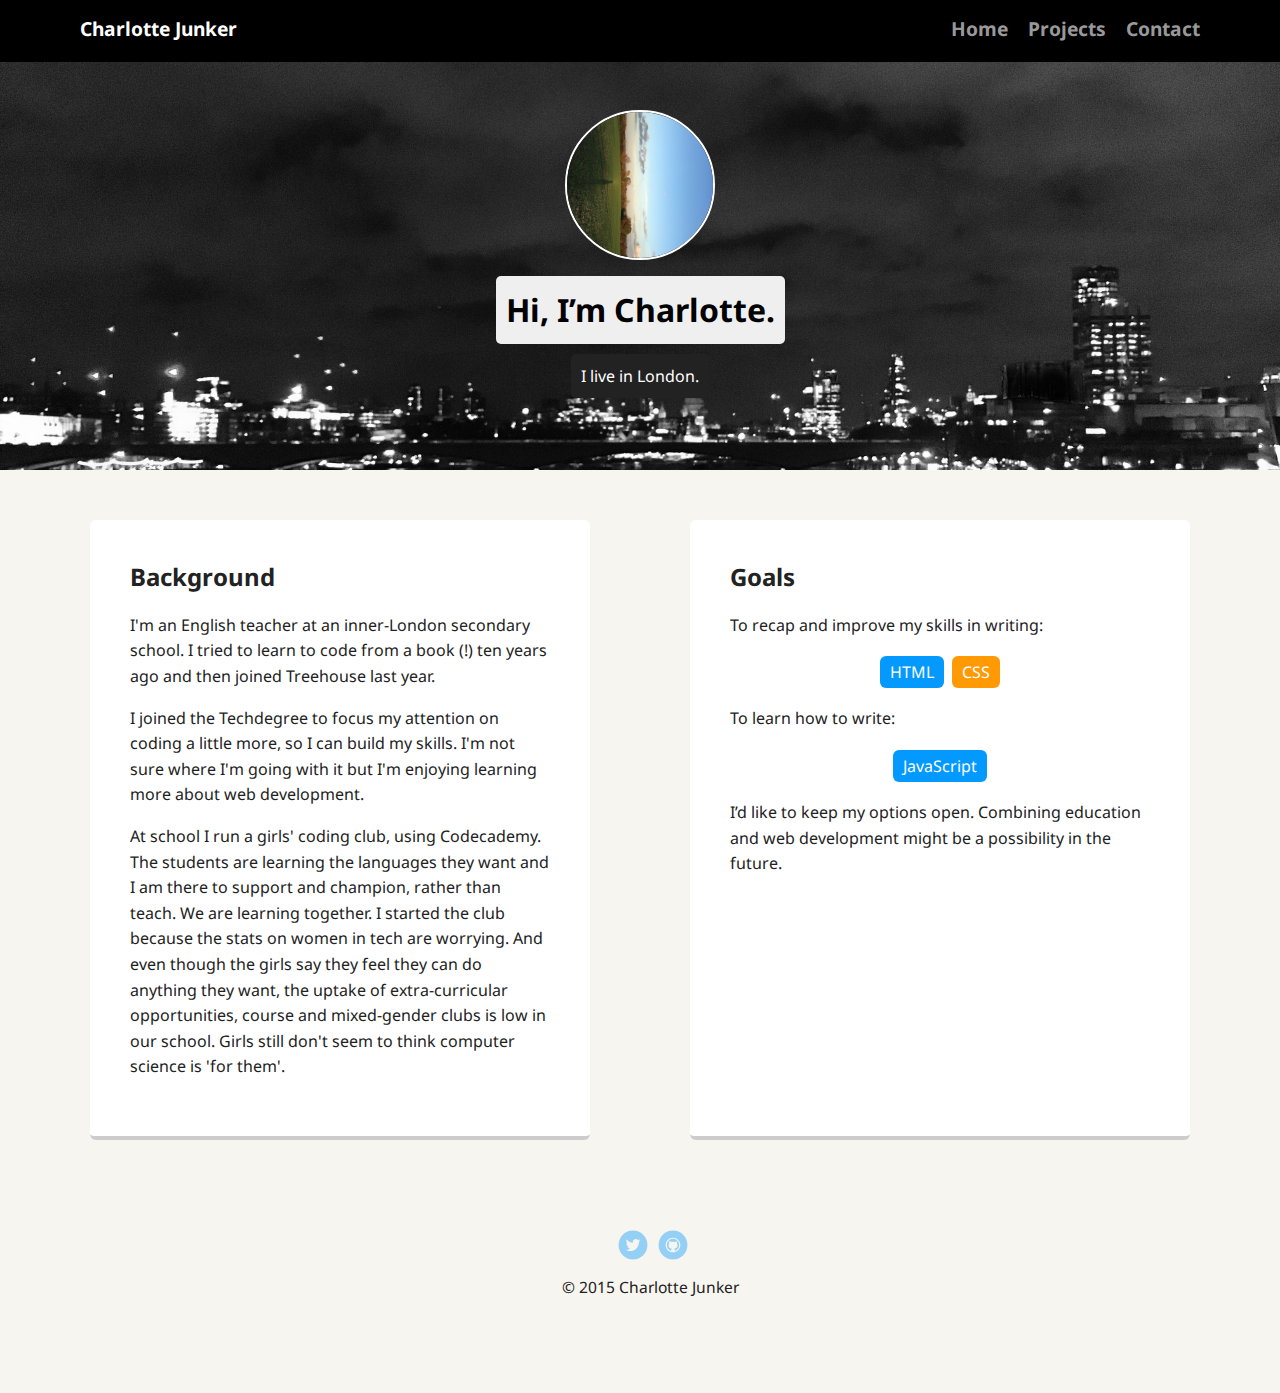
==== index.html @ 4febc87f "adding techdegree_project_1_profile files to be my github page" ====
<!doctype html>
<html lang="en">
  <head>
    <meta charset="utf-8">
    <title>Charlotte Junker | Profile</title>
    <meta name="viewport" content="width=device-width, initial-scale=1.0">
    <link rel="stylesheet" href="css/normalize.css">
    <link rel="stylesheet" href="css/styles.css">
    <link href='https://fonts.googleapis.com/css?family=Noto+Sans:400,700' rel='stylesheet' type='text/css'>
  </head>
  <body>

    <div class="main-nav">
      <ul class="nav">
        <li class="name">Charlotte Junker</li>
        <li><a href="index.html">Home</a></li>
        <li><a href="projects.html">Projects</a></li>
        <li><a href="contact.html">Contact</a></li>
      </ul>
    </div>

    <header>
      <img src="img/shadowprofile.jpg" alt="countryside" class="profile-image">
      <h1 class="tag name">Hi, I’m Charlotte.</h1>
      <p class="tag location">I live in London.</p>
    </header>

    <main class="flex">
      <div class="card">
        <h2>Background</h2>
        <p>I'm an English teacher at an inner-London secondary school. I tried to learn to code from a book (!) ten years ago and then joined Treehouse last year.<p>
        <p>I joined the Techdegree to focus my attention on coding a little more, so I can build my skills. I'm not sure where I'm going with it but I'm enjoying learning more about web development.</p>
        <p>At school I run a girls' coding club, using Codecademy. The students are learning the languages they want and I am there to support and champion, rather than teach. We are learning together. I started the club because the stats on women in tech are worrying. And even though the girls say they feel they can do anything they want, the uptake of extra-curricular opportunities, course and mixed-gender clubs is low in our school. Girls still don't seem to think computer science is 'for them'.</p>
      </div>

      <div class="card">

        <h2>Goals</h2>

        <p>To recap and improve my skills in writing: </p>
        <ul class="skills">
          <li>HTML</li>
          <li>CSS</li>
        </ul>

        <p>To learn how to write:</p>
        <ul class="skills">
          <li>JavaScript</li>
        </ul>

        <p>I’d like to keep my options open. Combining education and web development might be a possibility in the future.</p>
      </div>

    </main>
    <footer>
      <ul>
        <li><a href="http://www.twitter.com/junkonfilm" target="_blank" class="social twitter">Twitter</a></li>
        <li><a href="https://github.com/charlottejunker" target="_blank" class="social github">Github</a></li>
      </ul>
      <p class="copyright">&copy; 2015 Charlotte Junker</p>
    </footer>
  </body>
  </html>
---- css/styles.css ----
/* Global Layout Set-up */
* {
  box-sizing: border-box;
}

body {
  margin: 0;
  padding: 0;
  text-align: center;
  font-family: 'Noto Sans', sans-serif;
  color: #222;
  background: #f7f5f0;
}
/* Link Styles */

a {
  text-decoration: none;
  color: #999;
}
a:hover {
  color: #5ad8f4;
}

/* Section Styles */


.main-nav {
  width: 100%;
  background: black;
  min-height: 30px;
  padding: 10px;
  position: fixed;
  text-align: center;
}
.nav {
  display: flex;
  justify-content: space-around;
  font-size: 0.9em;
  font-weight: 700;
  list-style-type: none;
  margin: 0 auto;
  padding: 0;
}

.nav .name {
    display: block;
    margin-right: auto;
    color: white;
}
.nav li {
  padding: 5px 10px 10px 10px;
}
.nav a {
  transition: all .5s;
}
.nav a:hover {
  color: white
}

header {
  text-align: center;
  background: url('../img/london.jpg') no-repeat top center ;
  background-size: cover;
  overflow: hidden;
  padding-top: 60px;
  font-size: 0.9em;
}
header {
  line-height: 1.5;
}
header .profile-image {
  margin-top: 50px;
  width: 150px;
  height: 150px;
  border-radius: 50%;
  border: 2px solid white;
  transition: all 1s;
}
header .profile-image:hover {
  transform: scale(1.2) rotateY(360deg);
}
.tag {
  background-color: #efefef;
  color: black;
  padding: 10px;
  border-radius: 5px;
  display: table;
  margin: 10px auto;
}
.location {
  background-color: #222;
  color: #fff;
}

.card, .card2 {
  margin: 30px;
  padding: 20px 40px 40px;
  max-width: 90%;
  text-align: left;
  background: #fff;
  border-bottom: 4px solid #ccc;
  border-radius: 6px;
  transition: all .5s;
}
.card:hover, .card2:hover {
  border-color: #ff99ff;
}

ul.skills {
  padding: 0;
  text-align: center;
}

.skills li {
  border-radius: 6px;
  display: inline-block;
  background: #ff9904;
  color: white;
  padding: 5px 10px;
  margin: 2px;
}

.skills li:nth-child(odd) {
  background: #0399ff;
}

footer {
  width: 100%;
  min-height: 30px;
  padding: 20px 0 40px 20px;
  clear: both;
}

footer .copyright {
  top: -8px;
  font-size: .75em;
}

footer ul {
  list-style-type: none;
  margin: 0;
  padding: 0;
}

footer ul li {
  display: inline-block;
}

a.social {
  display: inline-block;
  text-indent: -9999px;
  margin-left: 5px;
  width: 30px;
  height: 30px;
  background-size: 30px 30px;
  opacity: .4;
  transition: all .5s;
}
a.twitter {
  background-image: url('../img/twitter.svg');
}

a.github {
  background-image: url('../img/github.svg');
}
a.social:hover {
  opacity: 1;
}
.clearfix {
  clear: both;
}


/* Projects page */

#gallery {
  width: 100%;
  margin: 0;
  padding: 0;
}

#gallery img {
  max-width: 100%;
}

#gallery li {
  list-style: none;
  float: left;
  width: 90%;
  margin: 5%;
  background-color: #f7f5f0;
  font-size: 0.9em;
}

#gallery li p {
  margin: 0;
  padding: 5%;
}

.flex2 {
    display: -ms-flexbox;      /* TWEENER - IE 10 */
    display: flex;
    max-width: 1200px;
    -ms-flex-pack: distribute;
    justify-content: space-around;
    margin: 0 auto;
}

/* Contact page */

.contact-info {
  list-style: none;
  padding: 0;
  margin: 0;
  font-size: 0.9em;
}
.contact-info a {
  display: block;
  min-height: 20px;
  background-repeat: no-repeat;
  background-size: 20px 20px;
  padding: 0 0 0 30px;
  margin: 0 0 10px;
}

.contact-info li.mail a {
  background-image: url('../img/mail.png');
}

.contact-info li.github a {
  background-image: url('../img/github.png');
}


/* Styles for larger screens */
@media screen and (min-width: 720px) {

  .flex {
      display: -ms-flexbox;      /* TWEENER - IE 10 */
      display: flex;
      max-width: 1200px;
      -ms-flex-pack: distribute;
      justify-content: space-around;
      margin: 0 auto;
  }

  .card {
    max-width: 500px;
  }

  header {
    min-height: 470px;
    font-size: 1em;
  }

  .nav {
    max-width: 1200px;
    padding: 0 30px;
    font-size: 1.2em;
  }


  main {
    padding-top: 20px;
  }

  main p {
    line-height: 1.6em;
  }

  footer {
    font-size: 1.3em;
    max-width: 1200px;
    margin: 40px auto;
  }

/* page: projects*/

  #gallery li {
    margin: 2.5%;
    width: 28.3333%;
  }

  #gallery li:nth-child(4n) {
    clear: left;
  }

}
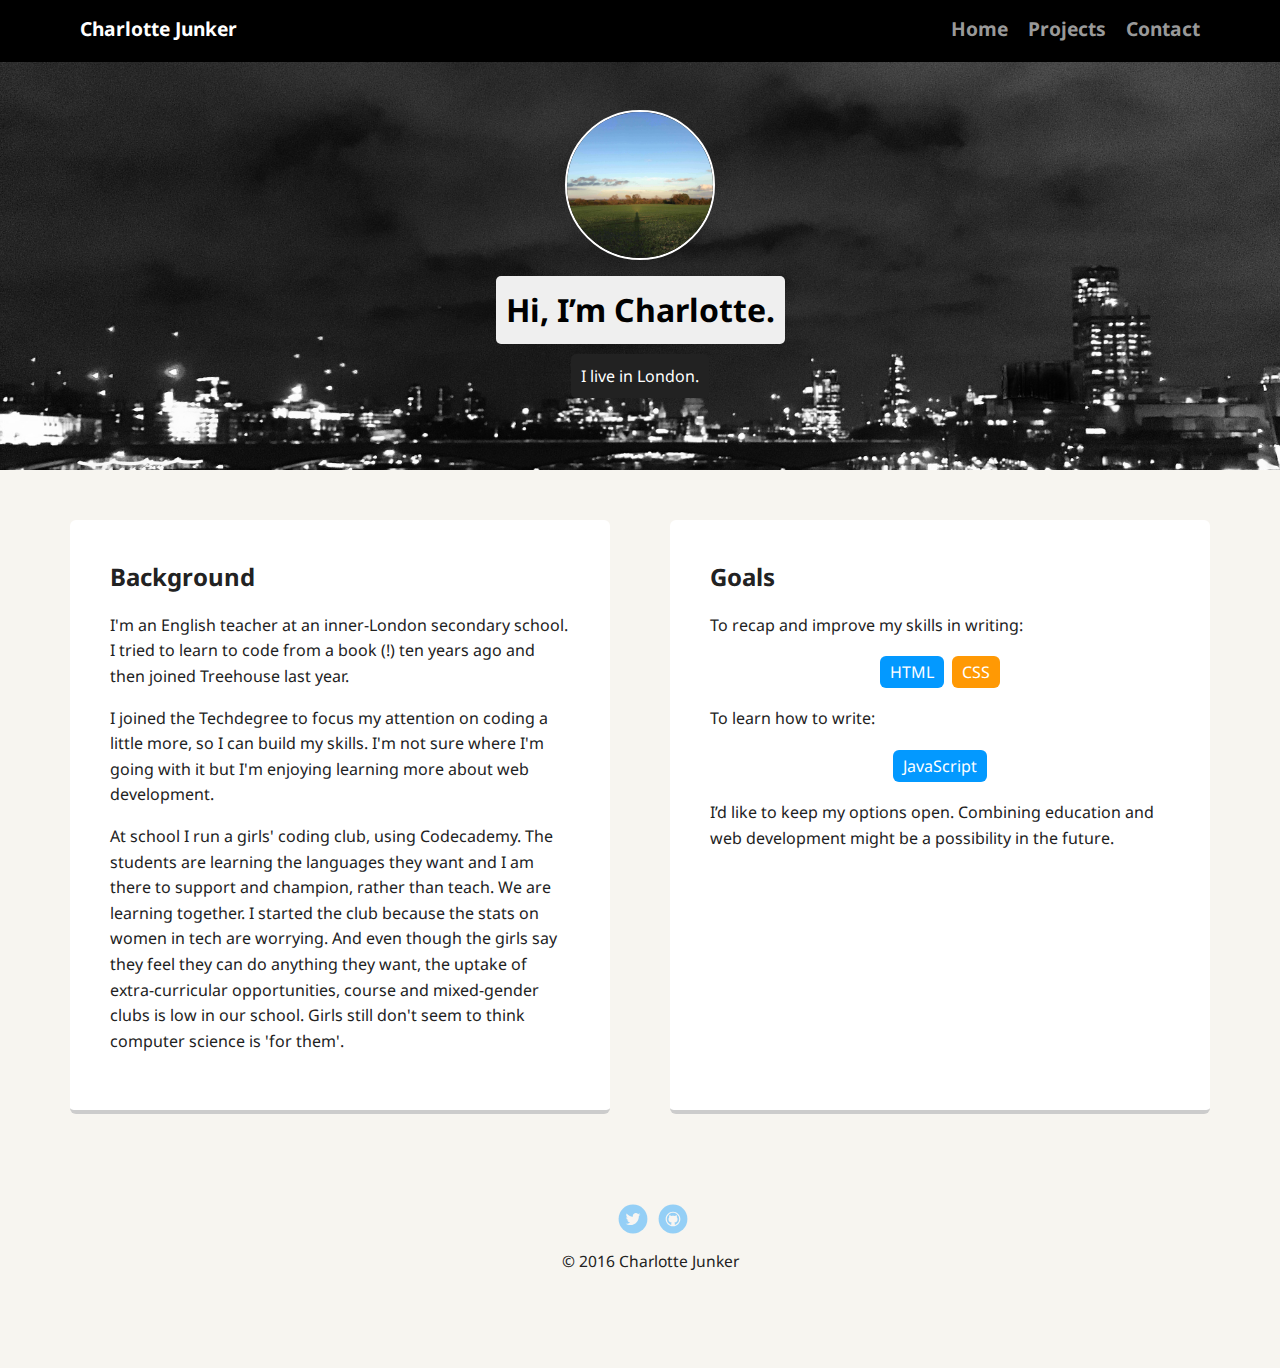
==== commit b948de4e: "updated dates" ====
--- a/index.html
+++ b/index.html
@@ -57,7 +57,7 @@
         <li><a href="http://www.twitter.com/junkonfilm" target="_blank" class="social twitter">Twitter</a></li>
         <li><a href="https://github.com/charlottejunker" target="_blank" class="social github">Github</a></li>
       </ul>
-      <p class="copyright">&copy; 2015 Charlotte Junker</p>
+      <p class="copyright">&copy; 2016 Charlotte Junker</p>
     </footer>
   </body>
   </html>
--- a/css/styles.css
+++ b/css/styles.css
@@ -245,7 +245,7 @@
   }
 
   .card {
-    max-width: 500px;
+    width: 50%;
   }
 
   header {
